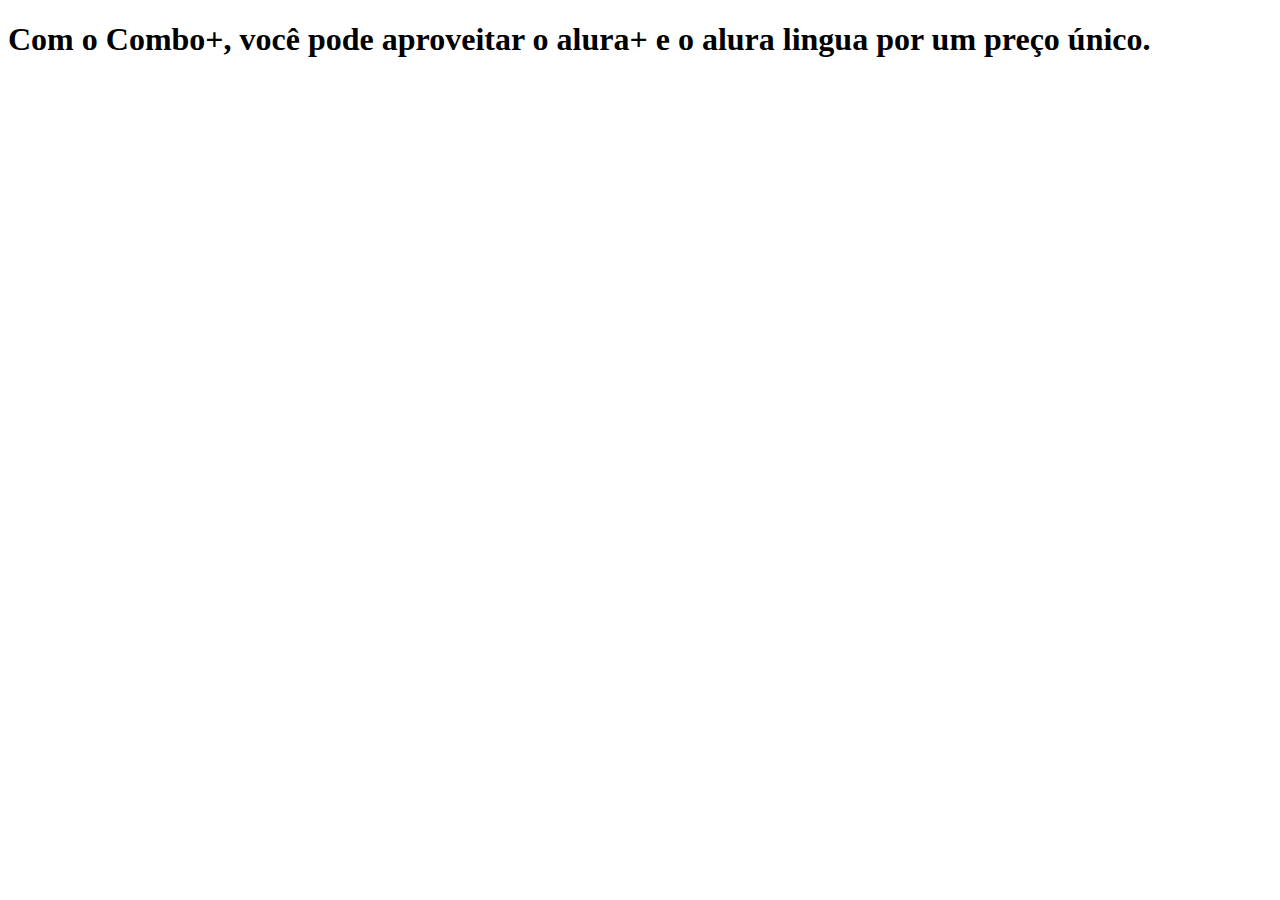
==== index.html @ 152bc754 "Add files via upload" ====
<!DOCTYPE html>
<html>
    <head>
        <title>Alura Plus</title>
        
        <meta charset="UTF-8">
        <meta name="viewportcontent="width=device-width,initial-scale=1”>
        <link rel=“stylesheet” href=”style.css”>
    </head>
    <body>
      <h1> Com o Combo+, você pode aproveitar o alura+ e o alura lingua por um preço único.
    </body>

   </html>
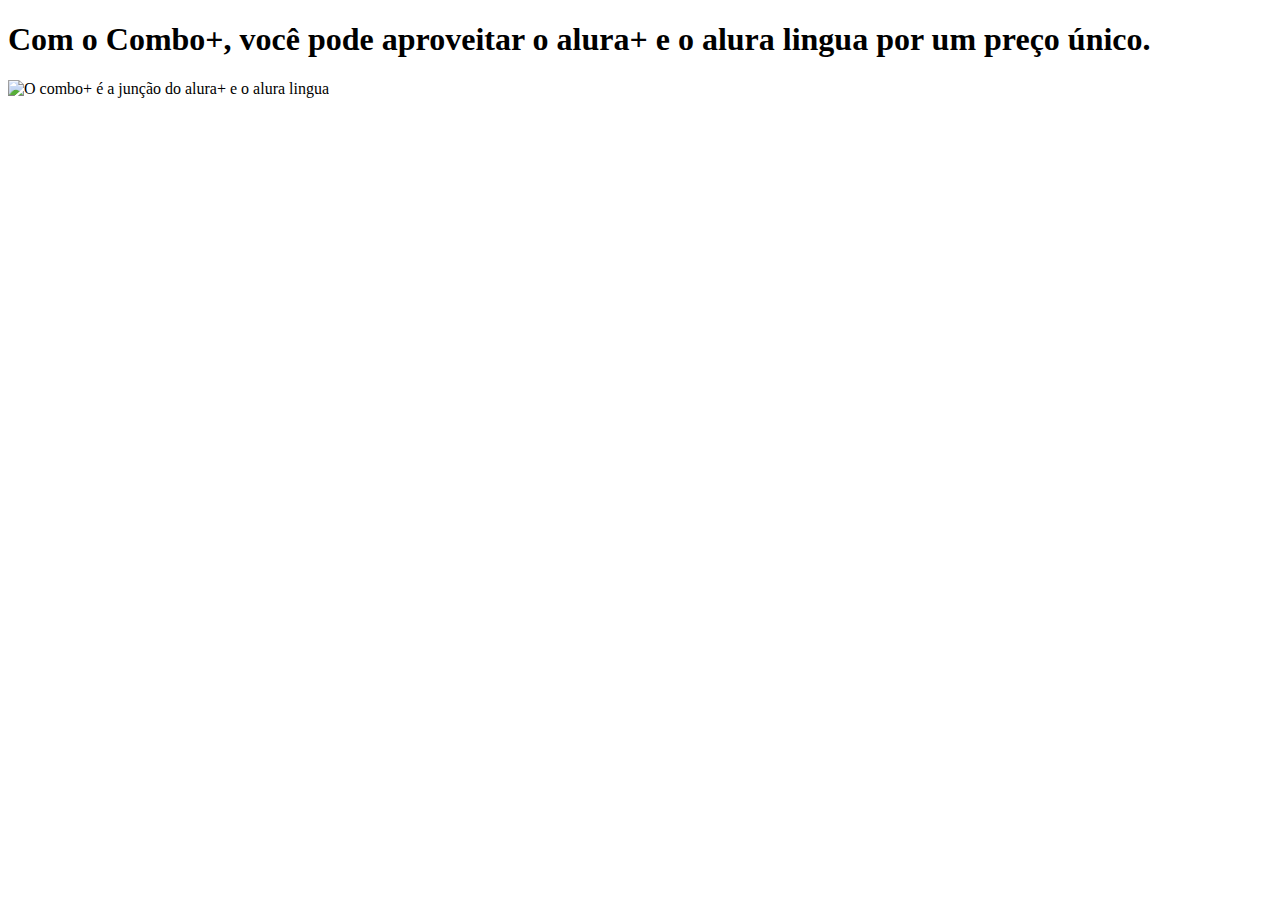
==== commit f578e726: "Add files via upload" ====
--- a/index.html
+++ b/index.html
@@ -2,14 +2,14 @@
 <html>
     <head>
         <title>Alura Plus</title>
-        
         <meta charset="UTF-8">
-        <meta name="viewportcontent="width=device-width,initial-scale=1”>
-        <link rel=“stylesheet” href=”style.css”>
+        <meta name="viewport"content="width=device-width,initial-scale=1">
+        <link rel="styleshee" href="style.css">
     </head>
     <body>
-      <h1> Com o Combo+, você pode aproveitar o alura+ e o alura lingua por um preço único.
+      <h1> Com o Combo+, você pode aproveitar o alura+ e o alura lingua por um preço único.</h1>
+     <img src="img/Combo.png" alt="O combo+ é a junção do alura+ e o alura lingua">
+
     </body>
-
    </html>
     
--- a/style.css
+++ b/style.css
@@ -0,0 +1,15 @@
+:root{
+--branco-principal:#FFFFFF;
+--cinza-secundario:#C0C0C0;
+--botao-azul: #167BF7;
+--cor-de-fundo: #00030C;
+}
+
+body {
+    background-color: var(--cor-de-fundo);
+    }
+
+   * {
+        margin: 0;
+        padding: 0;
+        }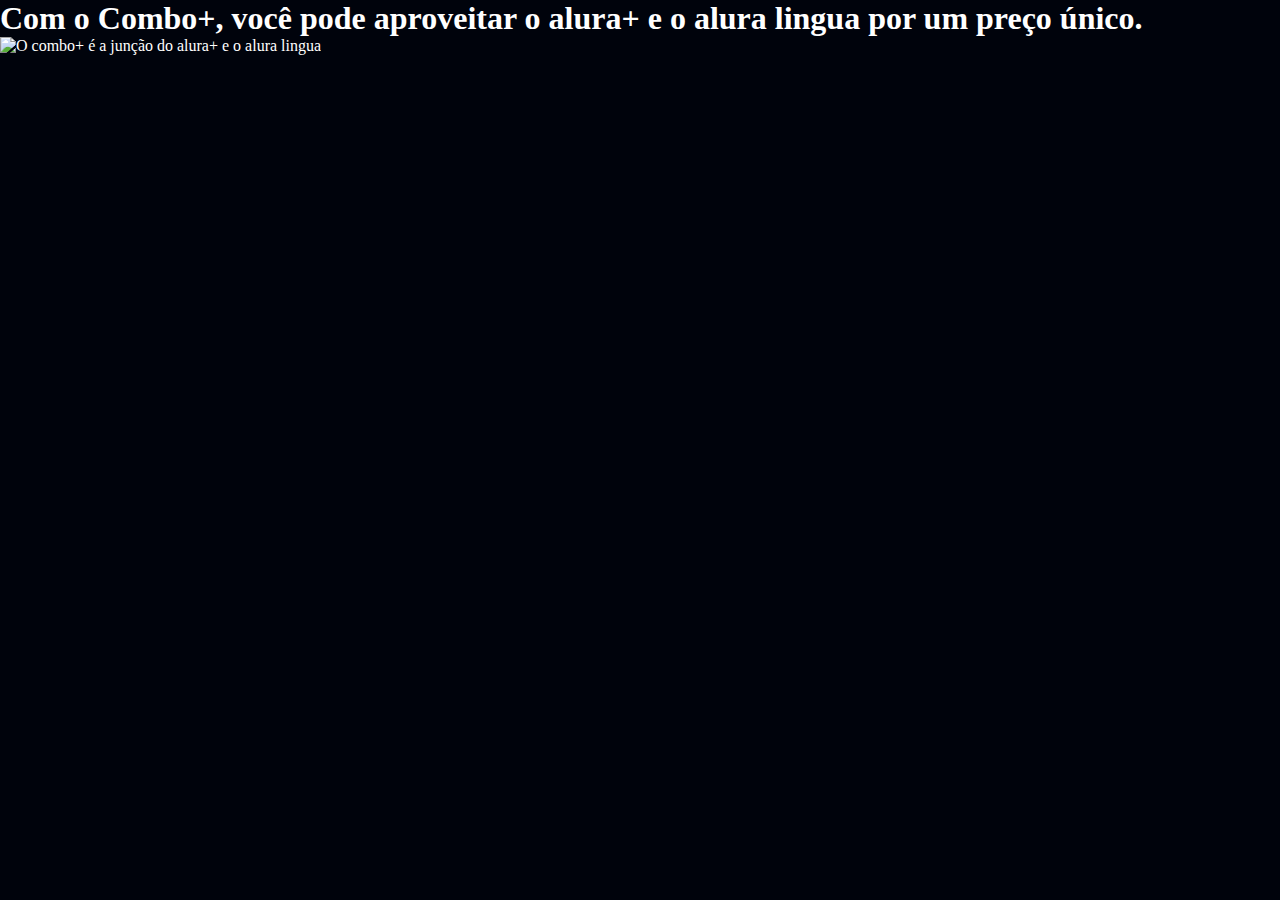
==== commit 397a4bb3: "Add files via upload" ====
--- a/index.html
+++ b/index.html
@@ -4,12 +4,14 @@
         <title>Alura Plus</title>
         <meta charset="UTF-8">
         <meta name="viewport"content="width=device-width,initial-scale=1">
-        <link rel="styleshee" href="style.css">
+      <link rel="stylesheet" href="style.css">
     </head>
     <body>
+        <section class="principal">
+     <section class="container principal">   
       <h1> Com o Combo+, você pode aproveitar o alura+ e o alura lingua por um preço único.</h1>
      <img src="img/Combo.png" alt="O combo+ é a junção do alura+ e o alura lingua">
-
+        </section>
     </body>
    </html>
-    
+    --- a/style.css
+++ b/style.css
@@ -7,9 +7,17 @@
 
 body {
     background-color: var(--cor-de-fundo);
+    color: var(--branco-principal);
     }
 
    * {
         margin: 0;
         padding: 0;
+        }
+.principal{
+        background-image: url("img/Background.png");
+        background-repeat: no-repeat;
+        }
+.container{
+            height: 100vh;
         }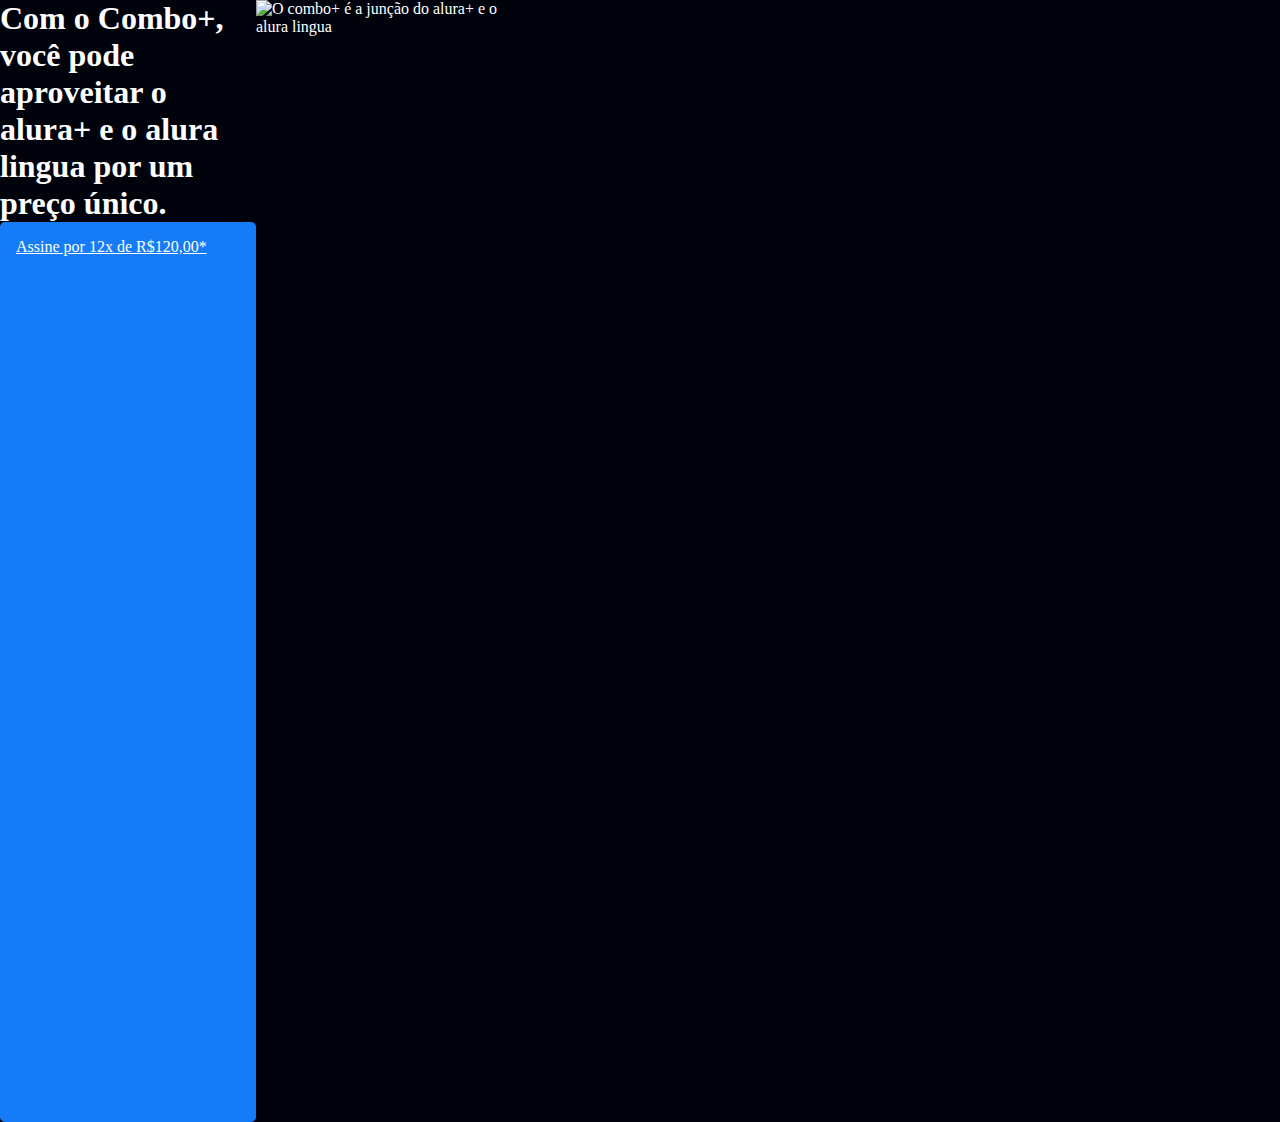
==== commit fa83c449: "Add files via upload" ====
--- a/index.html
+++ b/index.html
@@ -11,7 +11,9 @@
      <section class="container principal">   
       <h1> Com o Combo+, você pode aproveitar o alura+ e o alura lingua por um preço único.</h1>
      <img src="img/Combo.png" alt="O combo+ é a junção do alura+ e o alura lingua">
-        </section>
+     <a href="www.alura.com.br" class="container__botao">Assine por 12x de R$120,00*</a>
+     <section class="container principal">
+      <div>
     </body>
    </html>
     --- a/style.css
+++ b/style.css
@@ -17,7 +17,27 @@
 .principal{
         background-image: url("img/Background.png");
         background-repeat: no-repeat;
+        background-repeat: no-repeat;
+        background-size: contain;
         }
 .container{
             height: 100vh;
-        }+        }
+        .container__botao {
+                background-color: var(--botao-azul);
+                border-radius: 5px;
+                border-radius: 5px;
+                padding: 1em;
+                padding: 1em;
+                color: var(--branco-principal);
+                color: var(--branco-principal);
+                display: block; 
+        }
+        .container {
+                height: 100vh;
+                display:grid;
+grid-template-columns: 20% 20%;
+}
+
+                
+        
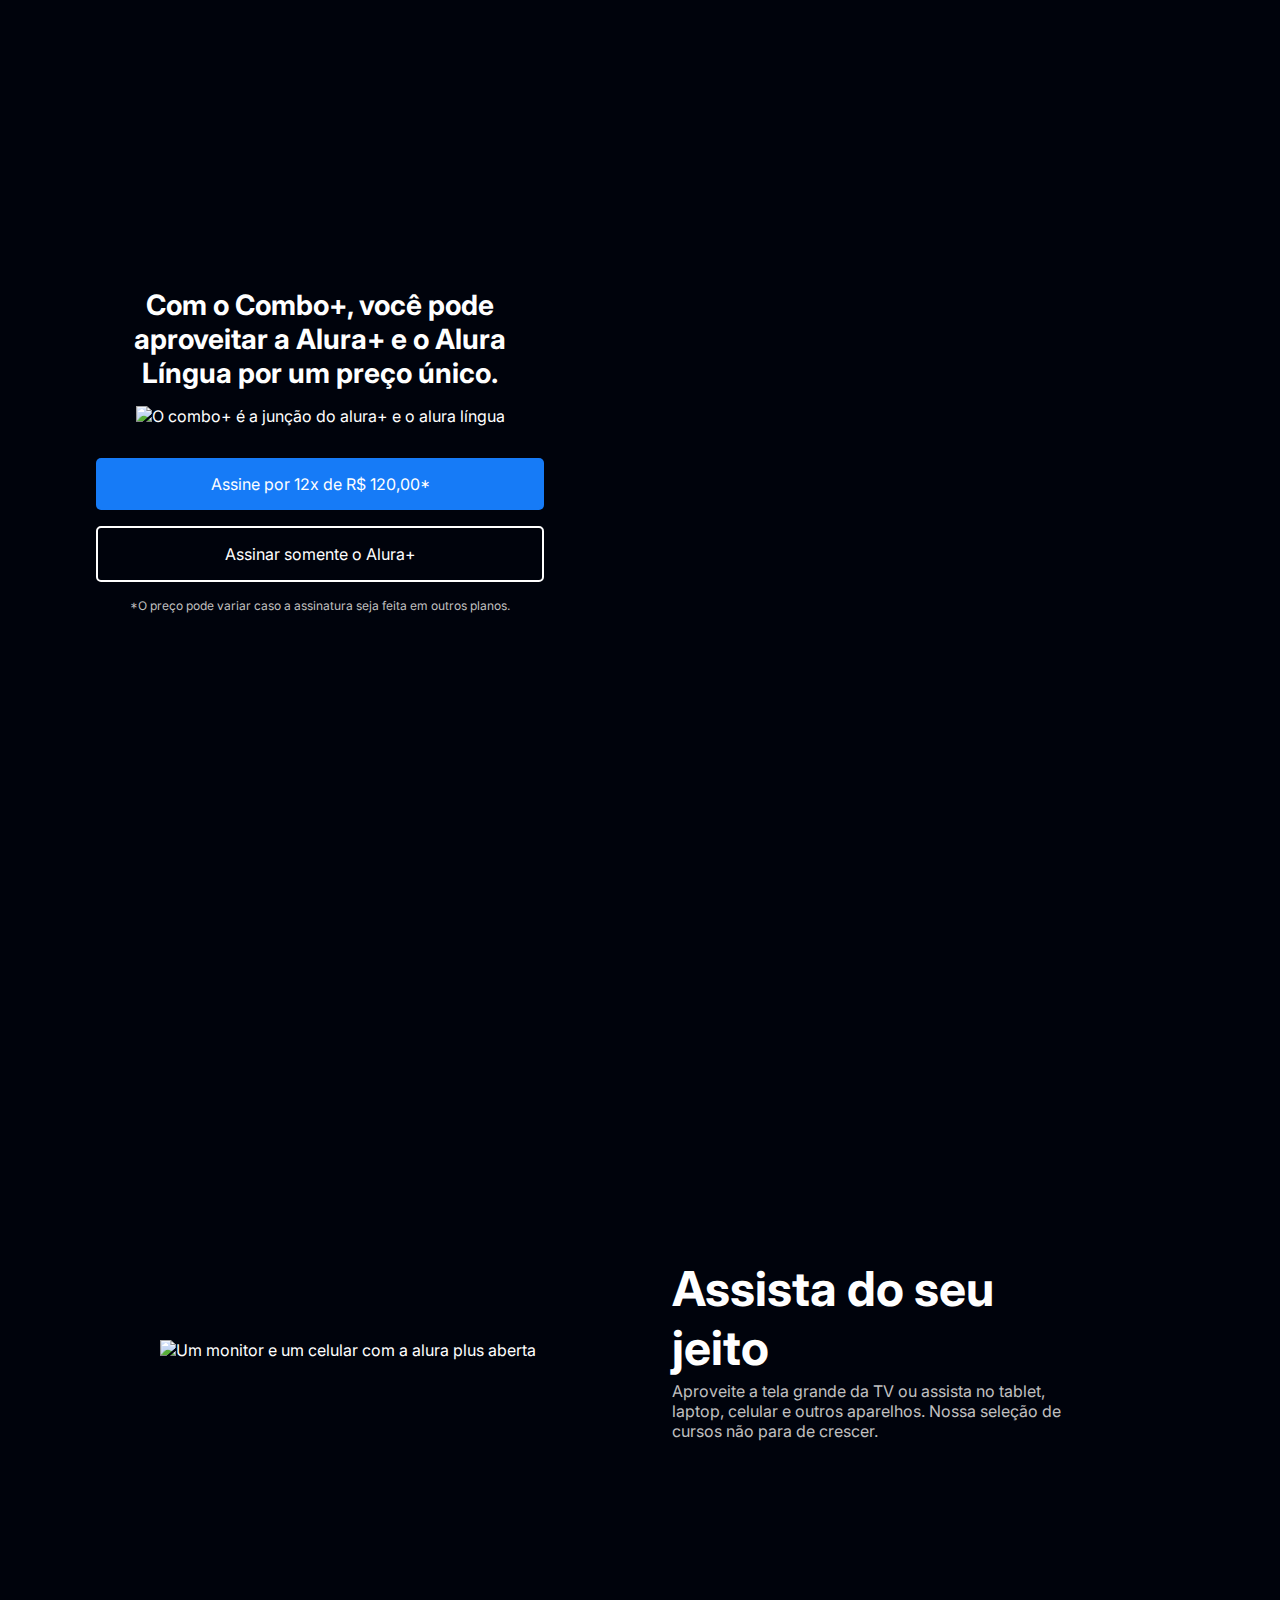
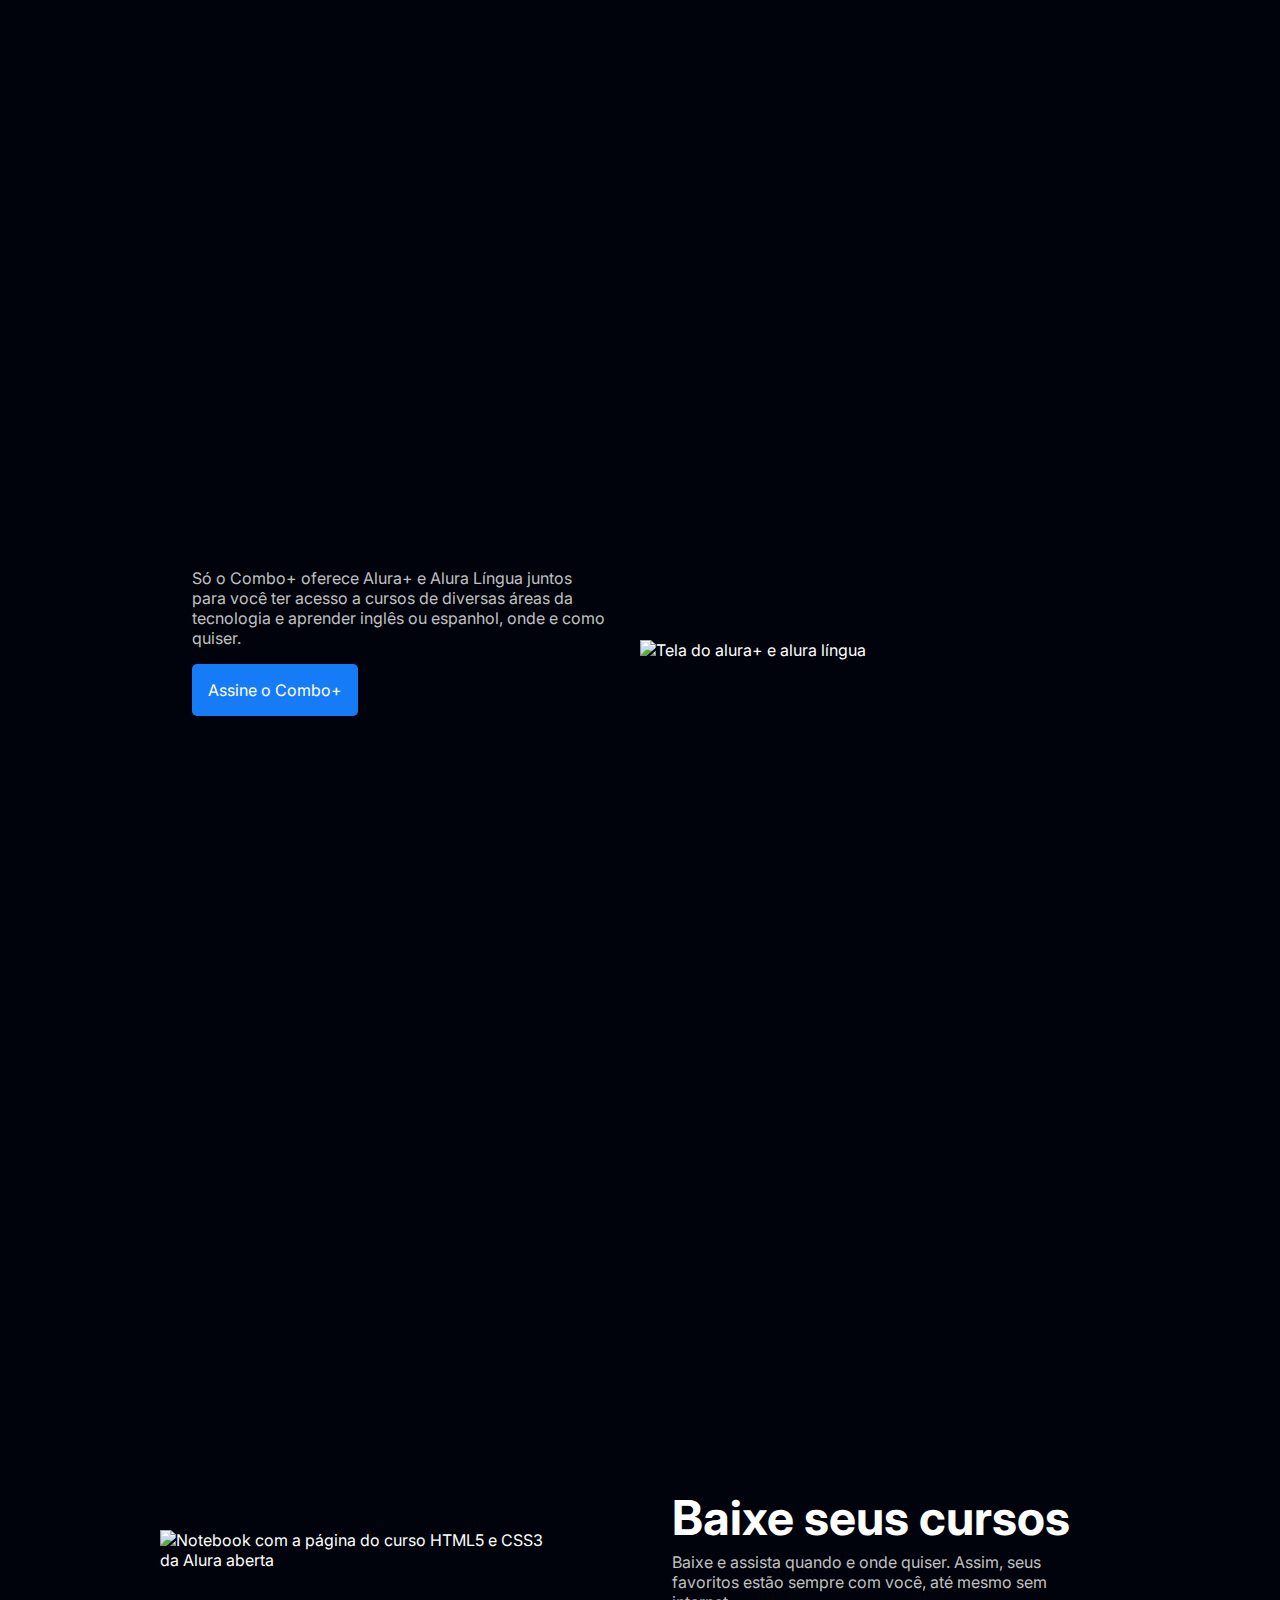
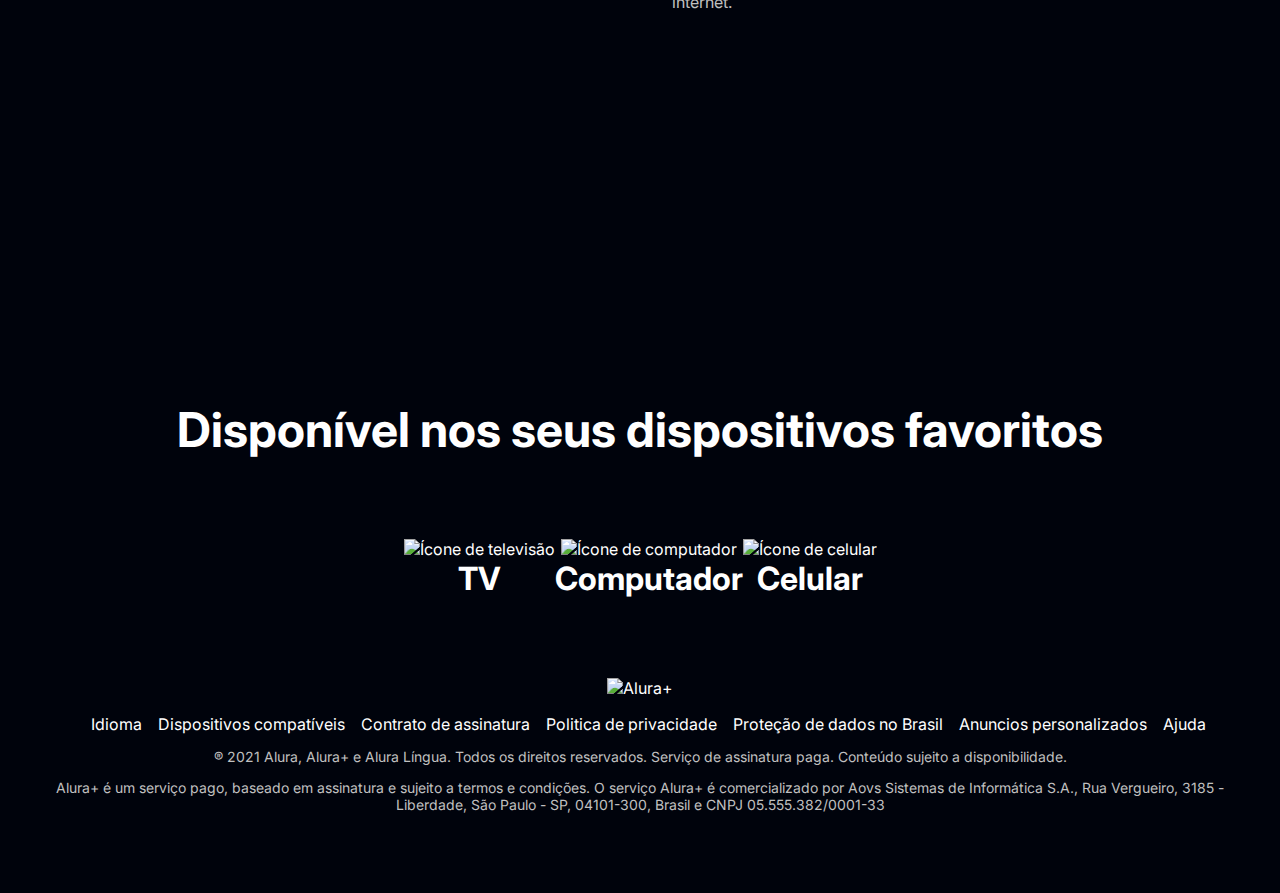
==== commit 4000e823: "Add files via upload" ====
--- a/index.html
+++ b/index.html
@@ -1,19 +1,108 @@
 <!DOCTYPE html>
 <html>
-    <head>
-        <title>Alura Plus</title>
-        <meta charset="UTF-8">
-        <meta name="viewport"content="width=device-width,initial-scale=1">
-      <link rel="stylesheet" href="style.css">
-    </head>
-    <body>
-        <section class="principal">
-     <section class="container principal">   
-      <h1> Com o Combo+, você pode aproveitar o alura+ e o alura lingua por um preço único.</h1>
-     <img src="img/Combo.png" alt="O combo+ é a junção do alura+ e o alura lingua">
-     <a href="www.alura.com.br" class="container__botao">Assine por 12x de R$120,00*</a>
-     <section class="container principal">
-      <div>
-    </body>
-   </html>
-    +
+<head>
+    <title>Alura Plus</title>
+    <meta charset="UTF-8">
+    <meta name="viewport" content="width=device-width, initial-scale=1">
+    <link rel="stylesheet" href="styles.css">
+    <link rel="preconnect" href="https://fonts.googleapis.com">
+    <link rel="preconnect" href="https://fonts.gstatic.com" crossorigin>
+    <link href="https://fonts.googleapis.com/css2?family=Inter:wght@400;700&display=swap" rel="stylesheet">
+</head>
+
+<body>
+    <section class="principal container">
+        <div class="container__caixa">
+            <h1 class="container__titulo">Com o Combo+, você pode aproveitar a Alura+ e o Alura Língua por um preço
+                único.</h1>
+            <img src="img/Combo.png" alt="O combo+ é a junção do alura+ e o alura língua" class="container__imagem">
+            <a href="www.alura.com.br" class="container__botao">Assine por 12x de R$ 120,00*</a>
+            <a href="www.alura.com.br" class="container__botao botao_secundario">Assinar somente o Alura+</a>
+            <p class="container__aviso">*O preço pode variar caso a assinatura seja feita em outros planos.</p>
+        </div>
+    </section>
+
+    <section class="container secundario">
+        <img src="img/Plataformas.png" alt="Um monitor e um celular com a alura plus aberta" class="secundario__imagem">
+        <div class="container__descricao">
+            <h2 class="descricao__titulo">Assista do seu jeito</h2>
+            <p class="descricao__texto">Aproveite a tela grande da TV ou assista no tablet, laptop, celular e outros
+                aparelhos. Nossa seleção de cursos não para de crescer.</p>
+        </div>
+    </section>
+
+    <section class="container secundario">
+        <div class="container__descricao">
+            <p class="descricao__texto">
+                Só o Combo+ oferece Alura+ e Alura Língua juntos para você ter acesso a cursos de diversas áreas da
+                tecnologia e aprender inglês ou espanhol, onde e como quiser.
+            </p>
+            <a href="www.alura.com.br" class="container__botao secundario__botao" container>Assine o Combo+</a>
+        </div>
+        <img src="img/Telas.png" alt="Tela do alura+ e alura língua" class="secundario__imagem">
+    </section>
+
+    <section class="container secundario">
+        <img src="img/Notebook.png" alt="Notebook com a página do curso HTML5 e CSS3 da Alura aberta"
+            class="secundario__imagem">
+        <div class="container__descricao">
+            <h2 class="descricao__titulo">Baixe seus cursos</h2>
+            <p class="descricao__texto">Baixe e assista quando e onde quiser. Assim, seus favoritos estão sempre com
+                você, até mesmo sem internet.</p>
+        </div>
+    </section>
+
+    <section class="dispositivos">
+        <h2 class="dispositivos__titulo">Disponível nos seus dispositivos favoritos</h2>
+        <ul class="dispositivos__lista">
+            <li>
+                <img src="img/tv.png" alt="Ícone de televisão">
+                <h3 class="lista__item">TV</h3>
+            </li>
+            <li>
+                <img src="img/computador.png" alt="Ícone de computador">
+                <h3 class="lista__item">Computador</h3>
+            </li>
+            <li>
+                <img src="img/celular.png" alt="Ícone de celular">
+                <h3 class="lista__item">Celular</h3>
+            </li>
+        </ul>
+    </section>
+
+    <footer class="rodape">
+        <img src="img/Logo.png" alt="Alura+" class="rodape__logo">
+        <ul class="rodape__lista">
+            <li class="lista__link">
+                <a href="#">Idioma</a>
+            </li>
+            <li class="lista__link">
+                <a href="#">Dispositivos compatíveis</a>
+            </li>
+            <li class="lista__link">
+                <a href="#">Contrato de assinatura</a>
+            </li>
+            <li class="lista__link">
+                <a href="#">Politica de privacidade</a>
+            </li>
+            <li class="lista__link">
+                <a href="#">Proteção de dados no Brasil</a>
+            </li>
+            <li class="lista__link">
+                <a href="#">Anuncios personalizados</a>
+            </li>
+            <li class="lista__link">
+                <a href="#">Ajuda</a>
+            </li>
+        </ul>
+        <p class="rodape__texto">® 2021 Alura, Alura+ e Alura Língua. Todos os direitos reservados. Serviço de
+            assinatura paga. Conteúdo sujeito a disponibilidade.</p>
+        <p class="rodape__texto">Alura+ é um serviço pago, baseado em assinatura e sujeito a termos e condições. O
+            serviço Alura+ é comercializado por Aovs Sistemas de Informática S.A., Rua Vergueiro, 3185 - Liberdade, São
+            Paulo - SP, 04101-300, Brasil e CNPJ 05.555.382/0001-33</p>
+    </footer>
+
+</body>
+
+</html>--- a/styles.css
+++ b/styles.css
@@ -0,0 +1,155 @@
+:root {
+    --branco-principal: #FFFFFF;
+    --cinza-secundario: #C0C0C0;
+    --botao-azul: #167BF7;
+    --cor-de-fundo: #00030C;
+    --fonte-principal: 'Inter';
+    --botao-azul-efeito: #3c92fa;
+}
+
+body {
+    background-color: var(--cor-de-fundo);
+    color: var(--branco-principal);
+    font-family: var(--fonte-principal);
+    font-size: 16px;
+    font-weight: 400;
+}
+
+* {
+    margin: 0;
+    padding: 0;
+}
+
+.principal {
+    background-image: url("img/Background.png");
+    background-repeat: no-repeat;
+    background-size: contain;
+    align-items: center;
+    text-align: center;
+}
+
+.container {
+    height: 100vh;
+    display: grid;
+    grid-template-columns: 50% 50%;
+}
+
+.container__botao {
+    background-color: var(--botao-azul);
+    border-radius: 5px;
+    padding: 1em;
+    color: var(--branco-principal);
+    display: block;
+    text-decoration: none;
+    margin-bottom: 1em;
+}
+
+.botao_secundario {
+    background-color: transparent;
+    border: 2px solid var(--branco-principal)
+}
+
+.container__aviso {
+    font-size: 12px;
+    color: var(--cinza-secundario);
+}
+
+.container__titulo {
+    font-size: 28px;
+    font-weight: 700;
+}
+
+.container__imagem {
+    margin: 1em 0 2em 0;
+}
+
+.container__caixa {
+    margin: 0 6em;
+}
+
+.secundario__imagem {
+    width: 80%;
+}
+
+.secundario {
+    align-items: center;
+    margin: 0 10em;
+}
+
+.descricao__titulo {
+    font-weight: 700;
+    font-size: 48px;
+    color: var(--branco-principal);
+    margin-bottom: 0.1em;
+}
+
+.descricao__texto {
+    color: var(--cinza-secundario);
+}
+
+.secundario__botao {
+    display: inline-block;
+    margin-top: 1em;
+}
+
+.container__descricao {
+    padding: 2em;
+}
+
+.dispositivos__lista {
+    display: flex;
+    justify-content: center;
+    list-style-type: none;
+    margin: 5em 0;
+}
+
+.dispositivos {
+    text-align: center;
+}
+
+.dispositivos__titulo {
+    font-size: 48px;
+    color: var(--branco-principal);
+}
+
+.lista__item {
+    font-size: 32px;
+    color: var(--branco-principal);
+}
+
+.rodape {
+    text-align: center;
+    margin: 5em 3em;
+}
+
+.rodape__lista {
+    display: flex;
+    justify-content: center;
+    list-style-type: none;
+    margin-top: 1em;
+}
+
+.lista__link a{
+    text-decoration: none;
+    color: var(--branco-principal);
+    margin-left: 1em;
+}
+
+.rodape__texto {
+    margin: 1em 0;
+    color: var(--cinza-secundario);
+    font-size: 14px;
+}
+
+.lista__link a:hover {
+    color: var(--botao-azul);
+}
+
+.lista__link a:active {
+    color: purple;
+}
+
+.container__botao:hover {
+    background-color: var(--botao-azul-efeito);
+    color: var(--cor-de-fundo);
+}